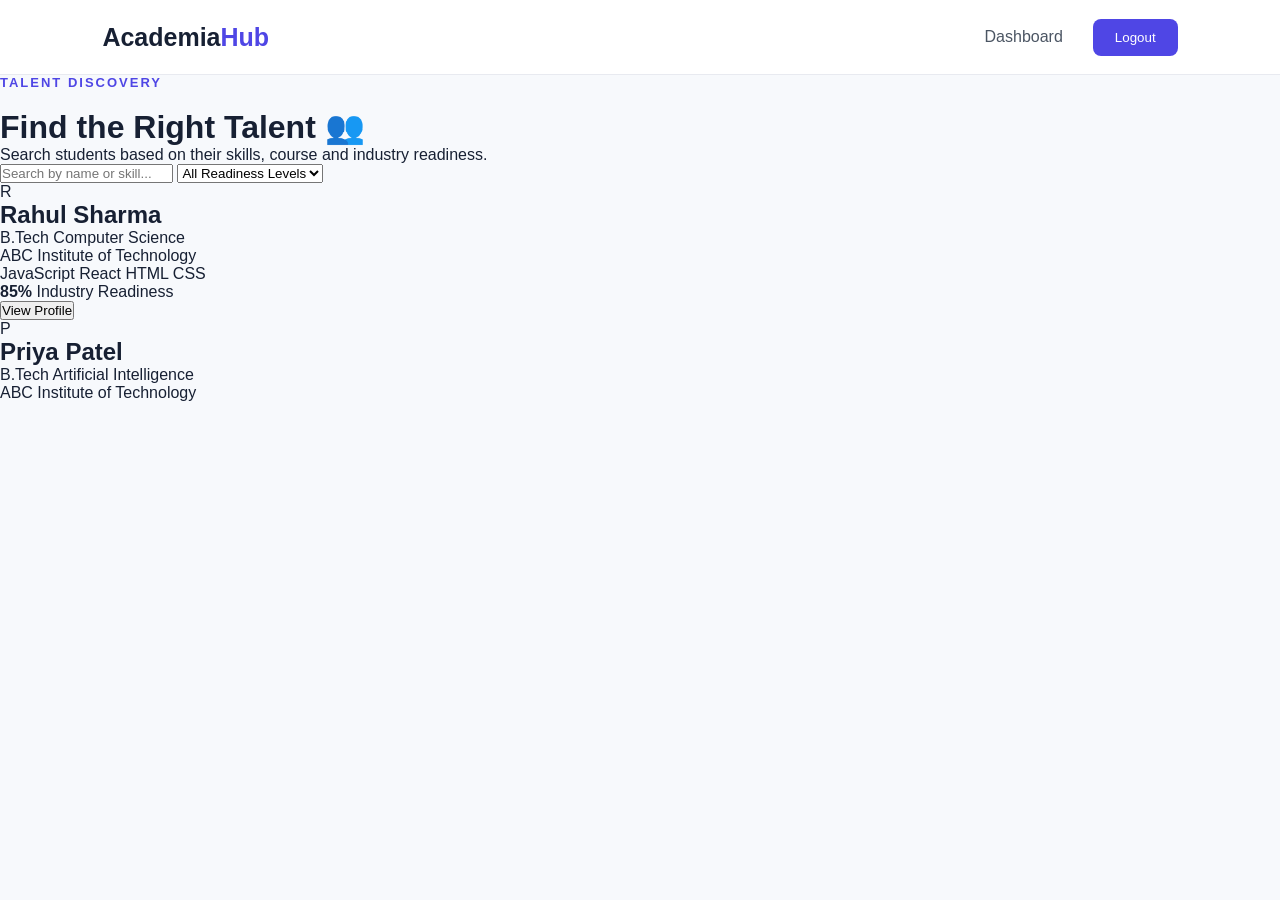
==== candidates.html @ af564497 "Initial frontend upload" ====
<!DOCTYPE html>
<html lang="en">

<head>
    <meta charset="UTF-8">
    <meta name="viewport" content="width=device-width, initial-scale=1.0">

    <title>Find Candidates - AcademiaHub</title>

    <link rel="stylesheet" href="style.css">
</head>

<body>

    <nav>

        <div class="logo">
            Academia<span>Hub</span>
        </div>

        <div class="nav-links">

            <a href="industry-dashboard.html">
                Dashboard
            </a>

            <button onclick="window.location.href='index.html'">
                Logout
            </button>

        </div>

    </nav>


    <main class="candidates-page">

        <div class="candidates-container">

            <p class="section-tag">
                TALENT DISCOVERY
            </p>

            <h1>Find the Right Talent 👥</h1>

            <p class="candidates-description">
                Search students based on their skills,
                course and industry readiness.
            </p>


            <!-- Search -->

            <div class="candidate-search">

                <input
                    type="text"
                    id="candidateSearch"
                    placeholder="Search by name or skill..."
                    onkeyup="filterCandidates()">

                <select
                    id="readinessFilter"
                    onchange="filterCandidates()">

                    <option value="all">
                        All Readiness Levels
                    </option>

                    <option value="90">
                        90%+ Ready
                    </option>

                    <option value="80">
                        80%+ Ready
                    </option>

                    <option value="70">
                        70%+ Ready
                    </option>

                </select>

            </div>


            <!-- Candidate List -->

            <div class="candidate-list">


                <!-- Candidate 1 -->

                <div class="candidate-card"
                    data-search="rahul sharma javascript react html css"
                    data-score="85">

                    <div class="candidate-profile">

                        <div class="candidate-avatar">
                            R
                        </div>

                        <div>

                            <h2>Rahul Sharma</h2>

                            <p>
                                B.Tech Computer Science
                            </p>

                            <p>
                                ABC Institute of Technology
                            </p>

                        </div>

                    </div>


                    <div class="candidate-skills">

                        <span>JavaScript</span>
                        <span>React</span>
                        <span>HTML</span>
                        <span>CSS</span>

                    </div>


                    <div class="candidate-score">

                        <strong>85%</strong>

                        <span>
                            Industry Readiness
                        </span>

                    </div>


                    <button
                        onclick="viewCandidate('Rahul Sharma')">

                        View Profile

                    </button>

                </div>


                <!-- Candidate 2 -->

                <div class="candidate-card"
                    data-search="priya patel python ai machine learning sql"
                    data-score="91">

                    <div class="candidate-profile">

                        <div class="candidate-avatar">
                            P
                        </div>

                        <div>

                            <h2>Priya Patel</h2>

                            <p>
                                B.Tech Artificial Intelligence
                            </p>

                            <p>
                                ABC Institute of Technology
                            </p>
---- style.css ----
* {
    margin: 0;
    padding: 0;
    box-sizing: border-box;
}

html {
    scroll-behavior: smooth;
}

body {
    font-family: Arial, sans-serif;
    background: #f7f9fc;
    color: #172033;
}


/* Navigation */

nav {
    height: 75px;
    display: flex;
    align-items: center;
    justify-content: space-between;
    padding: 0 8%;
    background: white;
    border-bottom: 1px solid #e8eaf0;
}

.logo {
    font-size: 25px;
    font-weight: bold;
}

.logo span {
    color: #4f46e5;
}

.nav-links {
    display: flex;
    align-items: center;
    gap: 30px;
}

.nav-links a {
    text-decoration: none;
    color: #4b5563;
}

.nav-links a:hover {
    color: #4f46e5;
}

.nav-links button {
    border: none;
    background: #4f46e5;
    color: white;
    padding: 11px 22px;
    border-radius: 8px;
    cursor: pointer;
}


/* Hero */

.hero {
    min-height: 620px;
    display: flex;
    align-items: center;
    justify-content: space-between;
    padding: 80px 10%;
    gap: 70px;
}

.hero-text {
    max-width: 600px;
}

.tagline,
.section-tag {
    color: #4f46e5;
    font-size: 13px;
    font-weight: bold;
    letter-spacing: 2px;
    margin-bottom: 18px;
}

.hero h1 {
    font-size: 58px;
    line-height: 1.1;
    margin-bottom: 25px;
}

.hero-text > p:not(.tagline) {
    font-size: 18px;
    line-height: 1.7;
    color: #667085;
}

.hero-buttons {
    display: flex;
    gap: 15px;
    margin-top: 30px;
}

.primary-btn,
.secondary-btn {
    padding: 14px 25px;
    border-radius: 8px;
    cursor: pointer;
    font-size: 15px;
}

.primary-btn {
    border: none;
    background: #4f46e5;
    color: white;
}

.secondary-btn {
    border: 1px solid #d5d9e2;
    background: white;
    color: #172033;
}


/* Hero Card */

.hero-card {
    width: 360px;
    background: white;
    padding: 35px;
    border-radius: 20px;
    box-shadow: 0 20px 50px rgba(30, 40, 80, 0.12);
}

.circle {
    width: 70px;
    height: 70px;
    display: flex;
    align-items: center;
    justify-content: center;
    background: #eef2ff;
    border-radius: 50%;
    font-size: 32px;
    margin-bottom: 20px;
}

.hero-card h2 {
    margin-bottom: 10px;
}

.hero-card p {
    color: #667085;
    line-height: 1.5;
}

.skill {
    margin-top: 25px;
}

.skill span {
    font-size: 14px;
}

.bar {
    height: 8px;
    background: #e5e7eb;
    border-radius: 10px;
    margin-top: 8px;
}

.progress {
    width: 85%;
    height: 100%;
    background: #4f46e5;
    border-radius: 10px;
}

.progress.second {
    width: 70%;
}


/* Features */

.features {
    padding: 90px 10%;
    background: white;
    text-align: center;
}

.features h2 {
    font-size: 38px;
    margin-bottom: 45px;
}

.cards {
    display: grid;
    grid-template-columns: repeat(3, 1fr);
    gap: 25px;
}

.card {
    text-align: left;
    padding: 35px;
    border: 1px solid #e5e7eb;
    border-radius: 15px;
    transition: 0.3s;
}

.card:hover {
    transform: translateY(-8px);
    box-shadow: 0 15px 35px rgba(0, 0, 0, 0.08);
}

.icon {
    font-size: 35px;
    margin-bottom: 20px;
}

.card h3 {
    font-size: 22px;
    margin-bottom: 12px;
}

.card p {
    color: #667085;
    line-height: 1.6;
    margin-bottom: 20px;
}

.card button {
    border: none;
    background: transparent;
    color: #4f46e5;
    font-weight: bold;
    cursor: pointer;
}


/* About */

.about {
    padding: 100px 10%;
    display: flex;
    justify-content: space-between;
    align-items: center;
    gap: 50px;
}

.about > div:first-child {
    max-width: 600px;
}

.about h2 {
    font-size: 40px;
    margin-bottom: 20px;
}

.about p {
    color: #667085;
    line-height: 1.7;
}

.stats {
    display: flex;
    gap: 20px;
}

.stats div {
    background: white;
    padding: 25px;
    border-radius: 12px;
    text-align: center;
    min-width: 120px;
    box-shadow: 0 10px 30px rgba(0,0,0,0.06);
}

.stats strong {
    display: block;
    font-size: 28px;
    color: #4f46e5;
}

.stats span {
    font-size: 13px;
}


/* Footer */

footer {
    padding: 40px 10%;
    background: #111827;
    color: white;
}

footer p {
    color: #9ca3af;
    margin-top: 8px;
}


/* Login Modal */

.modal {
    display: none;
    position: fixed;
    inset: 0;
    background: rgba(0,0,0,0.55);
    align-items: center;
    justify-content: center;
}

.modal-box {
    width: 380px;
    background: white;
    padding: 35px;
    border-radius: 15px;
    position: relative;
}

.modal-box h2 {
    margin-bottom: 8px;
}

.modal-box p {
    color: #667085;
    margin-bottom: 20px;
}

.modal-box input {
    width: 100%;
    padding: 13px;
    margin-bottom: 15px;
    border: 1px solid #d1d5db;
    border-radius: 7px;
}

.modal-box .primary-btn {
    width: 100%;
}

.close {
    position: absolute;
    right: 20px;
    top: 15px;
    font-size: 28px;
    cursor: pointer;
}

.signup {
    text-align: center;
    margin-top: 20px;
}


/* Mobile */

@media (max-width: 800px) {

    .nav-links a {
        display: none;
    }

    .hero {
        flex-direction: column;
        text-align: center;
    }

    .hero-buttons {
        justify-content: center;
    }

    .hero h1 {
        font-size: 42px;
    }

    .cards {
        grid-template-columns: 1fr;
    }

    .about {
        flex-direction: column;
        text-align: center;
    }

    .stats {
        flex-wrap: wrap;
        justify-content: center;
    }
}/* =========================
   STUDENT DASHBOARD
========================= */

.dashboard {
    display: flex;
    min-height: calc(100vh - 75px);
}

/* Sidebar */

.sidebar {
    width: 240px;
    background: white;
    border-right: 1px solid #e5e7eb;
    padding: 30px 20px;
}

.sidebar h3 {
    margin-bottom: 25px;
    color: #4f46e5;
}

.side-btn {
    width: 100%;
    display: block;
    text-align: left;
    padding: 13px 15px;
    margin-bottom: 8px;
    border: none;
    background: transparent;
    border-radius: 8px;
    cursor: pointer;
    font-size: 14px;
    color: #4b5563;
}

.side-btn:hover,
.side-btn.active {
    background: #eef2ff;
    color: #4f46e5;
}

/* Main dashboard */

.dashboard-content {
    flex: 1;
    padding: 45px;
    max-width: 1200px;
}

.welcome {
    margin-bottom: 35px;
}

.welcome h1 {
    font-size: 36px;
    margin-bottom: 10px;
}

.welcome p:not(.section-tag) {
    color: #667085;
}

/* Dashboard cards */

.dashboard-cards {
    display: grid;
    grid-template-columns: repeat(4, 1fr);
    gap: 20px;
    margin-bottom: 30px;
}

.dashboard-card {
    background: white;
    padding: 25px;
    border: 1px solid #e5e7eb;
    border-radius: 12px;
}

.dashboard-icon {
    font-size: 28px;
}

.dashboard-card h2 {
    font-size: 30px;
    margin: 15px 0 5px;
}

.dashboard-card p {
    color: #667085;
}

/* Sections */

.dashboard-section {
    background: white;
    padding: 30px;
    border: 1px solid #e5e7eb;
    border-radius: 12px;
    margin-bottom: 25px;
}

.dashboard-section h2 {
    margin-bottom: 8px;
}

.section-header {
    display: flex;
    justify-content: space-between;
    align-items: center;
}

.section-header p {
    color: #667085;
}

.section-header strong {
    font-size: 25px;
    color: #4f46e5;
}

/* Skill progress */

.large-bar {
    width: 100%;
    height: 12px;
    background: #e5e7eb;
    border-radius: 10px;
    margin: 25px 0 15px;
}

.large-progress {
    width: 80%;
    height: 100%;
    background: #4f46e5;
    border-radius: 10px;
}

.recommendation {
    color: #667085;
    font-size: 14px;
}

/* Opportunities */

.opportunity {
    display: flex;
    justify-content: space-between;
    align-items: center;
    padding: 20px 0;
    border-bottom/* =========================
   ROLE LOGIN PAGE
========================= */

.login-page {
    min-height: calc(100vh - 75px);
    display: flex;
    align-items: center;
    justify-content: center;
    padding: 60px 20px;
}

.login-container {
    width: 100%;
    max-width: 1000px;
    text-align: center;
}

.login-container h1 {
    font-size: 42px;
    margin-bottom: 12px;
}

.login-description {
    color: #667085;
    margin-bottom: 40px;
}

.role-cards {
    display: grid;
    grid-template-columns: repeat(3, 1fr);
    gap: 25px;
}

.role-card {
    background: white;
    border: 1px solid #e5e7eb;
    border-radius: 15px;
    padding: 35px 25px;
    cursor: pointer;
    transition: 0.3s;
}

.role-card:hover {
    transform: translateY(-8px);
    box-shadow: 0 15px 35px rgba(0, 0, 0, 0.10);
    border-color: #4f46e5;
}

.role-icon {
    font-size: 45px;
    margin-bottom: 20px;
}

.role-card h2 {
    margin-bottom: 12px;
}

.role-card p {
    color: #667085;
    line-height: 1.6;
    margin-bottom: 20px;
}

.role-card span {
    color: #4f46e5;
    font-weight: bold;
}


/* Mobile */

@media (max-width: 800px) {

    .role-cards {
        grid-template-columns: 1fr;
    }

    .login-container h1 {
        font-size: 32px;
    }

}/* =========================
   STUDENT PROFILE
========================= */

.profile-page {
    padding: 60px 20px;
}

.profile-container {
    max-width: 950px;
    margin: auto;
}

.profile-container h1 {
    font-size: 42px;
    margin-bottom: 10px;
}

.profile-description {
    color: #667085;
    margin-bottom: 35px;
}

.profile-section {
    background: white;
    padding: 30px;
    margin-bottom: 25px;
    border: 1px solid #e5e7eb;
    border-radius: 12px;
}

.profile-section h2 {
    margin-bottom: 20px;
}

.form-grid {
    display: grid;
    grid-template-columns: 1fr 1fr;
    gap: 20px;
}

.form-group {
    margin-bottom: 18px;
}

.form-group label {
    display: block;
    font-weight: bold;
    font-size: 14px;
    margin-bottom: 8px;
}

.form-group input,
.form-group select,
.form-group textarea {
    width: 100%;
    padding: 13px;
    border: 1px solid #d1d5db;
    border-radius: 7px;
    font-size: 14px;
}

.form-group textarea {
    min-height: 120px;
    resize: vertical;
}

.help-text {
    color: #667085;
    margin-bottom: 20px;
}

.skills-list {
    display: flex;
    flex-wrap: wrap;
    gap: 12px;
}

.skill-option {
    border: 1px solid #d1d5db;
    padding: 10px 15px;
    border-radius: 20px;
    cursor: pointer;
    background: #f9fafb;
}

.skill-option:hover {
    border-color: #4f46e5;
}

.skill-option input {
    margin-right: 6px;
}

.save-profile {
    text-align: right;
    margin-bottom: 40px;
}


/* Mobile */

@media (max-width: 700px) {

    .form-grid {
        grid-template-columns: 1fr;
    }

    .profile-container h1 {
        font-size: 32px;
    }

}/* =========================
   SKILL GAP ANALYSIS
========================= */

.skill-page {
    padding: 60px 20px;
}

.skill-container {
    max-width: 1000px;
    margin: auto;
}

.skill-container h1 {
    font-size: 42px;
    margin-bottom: 10px;
}

.skill-description {
    color: #667085;
    margin-bottom: 35px;
}

/* Match score */

.match-card {
    background: white;
    border: 1px solid #e5e7eb;
    border-radius: 12px;
    padding: 30px;
    display: flex;
    justify-content: space-between;
    align-items: center;
    margin-bottom: 25px;
}

.match-card p {
    color: #667085;
}

.match-score {
    font-size: 45px;
    font-weight: bold;
    color: #4f46e5;
}

/* Skill table */

.skill-section {
    background: white;
    border: 1px solid #e5e7eb;
    border-radius: 12px;
    padding: 30px;
    margin-bottom: 25px;
}

.skill-section h2 {
    margin-bottom: 25px;
}

.skill-table {
    width: 100%;
}

.skill-row {
    display: grid;
    grid-template-columns: 1.5fr 1fr 1fr 1fr;
    gap: 15px;
    padding: 17px 10px;
    border-bottom: 1px solid #eee;
    align-items: center;
}

.skill-row.header {
    font-weight: bold;
    background: #f9fafb;
    border-radius: 7px;
}

.match {
    color: #16803c;
    font-weight: bold;
}

.gap {
    color: #b45309;
    font-weight: bold;
}

/* Improve cards */

.improve-grid {
    display: grid;
    grid-template-columns: repeat(3, 1fr);
    gap: 20px;
}

.improve-card {
    border: 1px solid #e5e7eb;
    padding: 25px;
    border-radius: 10px;
}

.improve-card h3 {
    margin-bottom: 12px;
}

.improve-card p {
    color: #667085;
    line-height: 1.5;
    margin-bottom: 20px;
}

.improve-card button {
    border: none;
    background: #eef2ff;
    color: #4f46e5;
    padding: 10px 15px;
    border-radius: 7px;
    cursor: pointer;
}

/* Recommendation */

.recommendation-box {
    background: #eef2ff;
    padding: 30px;
    border-radius: 12px;
}

.recommendation-box h2 {
    margin-bottom: 12px;
}

.recommendation-box p {
    color: #667085;
    margin-bottom: 20px;
}

/* Mobile */

@media (max-width: 750px) {

    .skill-row {
        grid-template-columns: 1fr;
        gap: 7px;
    }

    .skill-row.header {
        display: none;
    }

    .improve-grid {
        grid-template-columns: 1fr;
    }

    .match-card {
        flex-direction: column;
        align-items: flex-start;
        gap: 20px;
    }

    .skill-container h1 {
        font-size: 32px;
    }
}/* =========================
   JOBS PAGE
========================= */

.jobs-page {
    padding: 60px 20px;
}

.jobs-container {
    max-width: 1000px;
    margin: auto;
}

.jobs-container h1 {
    font-size: 42px;
    margin-bottom: 10px;
}

.jobs-description {
    color: #667085;
    margin-bottom: 30px;
}

.job-search {
    display: grid;
    grid-template-columns: 2fr 1fr;
    gap: 15px;
    margin-bottom: 30px;
}

.job-search input,
.job-search select {
    padding: 14px;
    border: 1px solid #d1d5db;
    border-radius: 8px;
    font-size: 15px;
}

.job-list {
    display: flex;
    flex-direction: column;
    gap: 20px;
}

.job-card {
    background: white;
    border: 1px solid #e5e7eb;
    border-radius: 12px;
    padding: 28px;
}

.job-header {
    display: flex;
    justify-content: space-between;
    align-items: flex-start;
    gap: 20px;
}

.job-header h2 {
    margin-bottom: 7px;
}

.company {
    color: #667085;
}

.match-badge {
    background: #eef2ff;
    color: #4f46e5;
    padding: 8px 12px;
    border-radius: 20px;
    font-weight: bold;
    white-space: nowrap;
}

.job-details {
    display: flex;
    flex-wrap: wrap;
    gap: 15px;
    margin: 20px 0;
    color: #667085;
}

.job-card > p {
    color: #667085;
    line-height: 1.6;
}

.job-footer {
    display: flex;
    justify-content: space-between;
    align-items: center;
    gap: 20px;
    margin-top: 20px;
}

.job-skills {
    font-size: 14px;
    color: #667085;
}

.job-footer button {
    border: none;
    background: #4f46e5;
    color: white;
    padding: 11px 18px;
    border-radius: 7px;
    cursor: pointer;
}

.job-footer button:hover {
    opacity: 0.9;
}


/* Mobile */

@media (max-width: 700px) {

    .job-search {
        grid-template-columns: 1fr;
    }

    .job-header {
        flex-direction: column;
    }

    .job-footer {
        flex-direction: column;
        align-items: flex-start;
    }

    .jobs-container h1 {
        font-size: 32px;
    }

}/* =========================
   INTERNSHIPS PAGE
========================= */

.internship-page {
    padding: 60px 20px;
}

.internship-container {
    max-width: 1000px;
    margin: auto;
}

.internship-container h1 {
    font-size: 42px;
    margin-bottom: 10px;
}

.internship-description {
    color: #667085;
    margin-bottom: 30px;
}

.internship-search {
    display: grid;
    grid-template-columns: 2fr 1fr;
    gap: 15px;
    margin-bottom: 30px;
}

.internship-search input,
.internship-search select {
    padding: 14px;
    border: 1px solid #d1d5db;
    border-radius: 8px;
    font-size: 15px;
}

.internship-list {
    display: flex;
    flex-direction: column;
    gap: 20px;
}

.internship-card {
    background: white;
    border: 1px solid #e5e7eb;
    border-radius: 12px;
    padding: 28px;
}

.internship-top {
    display: flex;
    justify-content: space-between;
    align-items: flex-start;
    gap: 20px;
}

.internship-top h2 {
    margin-bottom: 7px;
}

.internship-details {
    display: flex;
    flex-wrap: wrap;
    gap: 15px;
    margin: 20px 0;
    color: #667085;
}

.internship-card > p {
    color: #667085;
    line-height: 1.6;
}

.internship-footer {
    display: flex;
    justify-content: space-between;
    align-items: center;
    gap: 20px;
    margin-top: 20px;
    color: #667085;
    font-size: 14px;
}

.internship-footer button {
    border: none;
    background: #4f46e5;
    color: white;
    padding: 11px 20px;
    border-radius: 7px;
    cursor: pointer;
}

.internship-footer button:hover {
    opacity: 0.9;
}


/* Mobile */

@media (max-width: 700px) {

    .internship-search {
        grid-template-columns: 1fr;
    }

    .internship-top {
        flex-direction: column;
    }

    .internship-footer {
        flex-direction: column;
        align-items: flex-start;
    }

    .internship-container h1 {
        font-size: 32px;
    }

}/* =========================
   PROJECTS PAGE
========================= */

.projects-page {
    padding: 60px 20px;
}

.projects-container {
    max-width: 950px;
    margin: auto;
}

.projects-container h1 {
    font-size: 42px;
    margin-bottom: 10px;
}

.projects-description {
    color: #667085;
    margin-bottom: 30px;
}

.project-form,
.project-list-section {
    background: white;
    border: 1px solid #e5e7eb;
    border-radius: 12px;
    padding: 30px;
    margin-bottom: 25px;
}

.project-form h2,
.project-list-section h2 {
    margin-bottom: 22px;
}

.project-card {
    border: 1px solid #e5e7eb;
    border-radius: 10px;
    padding: 25px;
    margin-bottom: 18px;
}

.project-card:last-child {
    margin-bottom: 0;
}

.project-card-top {
    display: flex;
    justify-content: space-between;
    align-items: flex-start;
    gap: 20px;
}

.project-card h2 {
    margin-bottom: 10px;
}

.project-card p {
    color: #667085;
    line-height: 1.6;
}

.project-status {
    background: #eef2ff;
    color: #4f46e5;
    padding: 7px 12px;
    border-radius: 20px;
    font-size: 13px;
    font-weight: bold;
    white-space: nowrap;
}

.project-tech {
    display: flex;
    flex-wrap: wrap;
    gap: 8px;
    margin: 20px 0;
}

.project-tech span {
    background: #f3f4f6;
    padding: 7px 11px;
    border-radius: 6px;
    font-size: 13px;
}

.project-card a {
    color: #4f46e5;
    text-decoration: none;
    font-weight: bold;
}

.primary-btn {
    border: none;
    background: #4f46e5;
    color: white;
    padding: 12px 20px;
    border-radius: 7px;
    cursor: pointer;
    font-size: 15px;
}

.primary-btn:hover {
    opacity: 0.9;
}


/* Mobile */

@media (max-width: 700px) {

    .project-card-top {
        flex-direction: column;
    }

    .projects-container h1 {
        font-size: 32px;
    }

}/* =========================
   STUDENTS PAGE
========================= */

.students-page {
    padding: 60px 20px;
}

.students-container {
    max-width: 1000px;
    margin: auto;
}

.students-container h1 {
    font-size: 42px;
    margin-bottom: 10px;
}

.students-description {
    color: #667085;
    margin-bottom: 30px;
}

.student-search {
    margin-bottom: 25px;
}

.student-search input {
    width: 100%;
    padding: 14px;
    border: 1px solid #d1d5db;
    border-radius: 8px;
    font-size: 15px;
}

.student-list {
    display: flex;
    flex-direction: column;
    gap: 18px;
}

.student-card {
    display: grid;
    grid-template-columns: 2fr 2fr 1fr auto;
    align-items: center;
    gap: 20px;
    background: white;
    border: 1px solid #e5e7eb;
    border-radius: 12px;
    padding: 22px;
}

.student-info {
    display: flex;
    align-items: center;
    gap: 15px;
}

.student-info h2 {
    margin-bottom: 5px;
}

.student-info p {
    color: #667085;
    font-size: 14px;
}

.student-avatar {
    width: 48px;
    height: 48px;
    border-radius: 50%;
    background: #eef2ff;
    color: #4f46e5;
    display: flex;
    align-items: center;
    justify-content: center;
    font-weight: bold;
    font-size: 20px;
}

.student-skills {
    display: flex;
    flex-wrap: wrap;
    gap: 7px;
}

.student-skills span {
    background: #f3f4f6;
    padding: 6px 9px;
    border-radius: 6px;
    font-size: 12px;
}

.readiness {
    display: flex;
    flex-direction: column;
    gap: 5px;
}

.readiness strong {
    font-size: 20px;
    color: #4f46e5;
}

.readiness span {
    color: #667085;
    font-size: 12px;
}

.student-card button {
    border: none;
    background: #4f46e5;
    color: white;
    padding: 10px 14px;
    border-radius: 7px;
    cursor: pointer;
}


/* Mobile */

@media (max-width: 850px) {

    .student-card {
        grid-template-columns: 1fr;
    }

    .students-container h1 {
        font-size: 32px;
    }

}/* =========================
   STUDENT DETAILS
========================= */

.student-details-page {
    padding: 50px 20px;
}

.student-details-container {
    max-width: 950px;
    margin: auto;
}

.back-link {
    display: inline-block;
    margin-bottom: 25px;
    color: #4f46e5;
    text-decoration: none;
    font-weight: bold;
}

.student-profile-header {
    display: flex;
    align-items: center;
    gap: 25px;
    background: white;
    border: 1px solid #e5e7eb;
    border-radius: 12px;
    padding: 30px;
    margin-bottom: 25px;
}

.large-avatar {
    width: 80px;
    height: 80px;
    border-radius: 50%;
    background: #eef2ff;
    color: #4f46e5;
    display: flex;
    align-items: center;
    justify-content: center;
    font-size: 32px;
    font-weight: bold;
}

.student-profile-header h1 {
    font-size: 36px;
    margin-bottom: 8px;
}

.student-profile-header p {
    color: #667085;
    margin-bottom: 5px;
}

.details-section {
    background: white;
    border: 1px solid #e5e7eb;
    border-radius: 12px;
    padding: 30px;
    margin-bottom: 25px;
}

.details-section h2 {
    margin-bottom: 22px;
}

.readiness-score {
    display: flex;
    justify-content: space-between;
    align-items: center;
}

.readiness-score p {
    color: #667085;
}

.readiness-score strong {
    font-size: 40px;
    color: #4f46e5;
}

.readiness-bar {
    height: 12px;
    background: #e5e7eb;
    border-radius: 10px;
    margin-top: 20px;
    overflow: hidden;
}

.readiness-progress {
    height: 100%;
    background: #4f46e5;
}

.detail-skills {
    display: grid;
    grid-template-columns: 1fr 1fr;
    gap: 12px;
}

.detail-skill {
    display: flex;
    justify-content: space-between;
    padding: 15px;
    background: #f9fafb;
    border-radius: 8px;
}

.detail-skill strong {
    color: #4f46e5;
}

.detail-project {
    border: 1px solid #e5e7eb;
    padding: 20px;
    border-radius: 9px;
    margin-bottom: 15px;
}

.detail-project:last-child {
    margin-bottom: 0;
}

.detail-project h3 {
    margin-bottom: 8px;
}

.detail-project p {
    color: #667085;
    line-height: 1.5;
}

.action-buttons {
    display: flex;
    gap: 15px;
    flex-wrap: wrap;
}

.secondary-btn {
    border: 1px solid #4f46e5;
    background: white;
    color: #4f46e5;
    padding: 12px 20px;
    border-radius: 7px;
    cursor: pointer;
}


/* Mobile */

@media (max-width: 700px) {

    .student-profile-header {
        flex-direction: column;
        align-items: flex-start;
    }

    .student-profile-header h1 {
        font-size: 30px;
    }

    .detail-skills {
        grid-template-columns: 1fr;
    }

}/* =========================
   CANDIDATES PAGE
========================= */

.candidates-page {
    padding: 60px 20px;
}

.candidates-container {
    max-width: 1050px;
    margin: auto;
}

.candidates-container h1 {
    font-size: 42px;
    margin-bottom: 10px;
}

.candidates-description {
    color: #667085;
    margin-bottom: 30px;
}

.candidate-search {
    display: grid;
    grid-template-columns: 2fr 1fr;
    gap: 15px;
    margin-bottom: 30px;
}

.candidate-search input,
.candidate-search select {
    padding: 14px;
    border: 1px solid #d1d5db;
    border-radius: 8px;
    font-size: 15px;
}

.candidate-list {
    display: flex;
    flex-direction: column;
    gap: 18px;
}

.candidate-card {
    display: grid;
    grid-template-columns: 2fr 2fr 1fr auto;
    align-items: center;
    gap: 20px;

    background: white;
    border: 1px solid #e5e7eb;
    border-radius: 12px;

    padding: 22px;
}

.candidate-profile {
    display: flex;
    align-items: center;
    gap: 15px;
}

.candidate-profile h2 {
    margin-bottom: 5px;
}

.candidate-profile p {
    color: #667085;
    font-size: 13px;
    margin-bottom: 3px;
}

.candidate-avatar {
    width: 52px;
    height: 52px;
    border-radius: 50%;

    background: #eef2ff;
    color: #4f46e5;

    display: flex;
    align-items: center;
    justify-content: center;

    font-size: 21px;
    font-weight: bold;
}

.candidate-skills {
    display: flex;
    flex-wrap: wrap;
    gap: 7px;
}

.candidate-skills span {
    background: #f3f4f6;
    padding: 7px 10px;
    border-radius: 6px;
    font-size: 12px;
}

.candidate-score {
    display: flex;
    flex-direction: column;
    gap: 5px;
}

.candidate-score strong {
    color: #4f46e5;
    font-size: 22px;
}

.candidate-score span {
    color: #667085;
    font-size: 11px;
}

.candidate-card button {
    border: none;
    background: #4f46e5;
    color: white;
    padding: 10px 14px;
    border-radius: 7px;
    cursor: pointer;
}


/* Mobile */

@media (max-width: 900px) {

    .candidate-card {
        grid-template-columns: 1fr;
    }

    .candidate-search {
        grid-template-columns: 1fr;
    }

    .candidates-container h1 {
        font-size: 32px;
    }

}/* =========================
   POST JOB PAGE
========================= */

.post-job-page {
    padding: 50px 20px;
}

.post-job-container {
    max-width: 850px;
    margin: auto;
}

.post-job-container h1 {
    font-size: 42px;
    margin-bottom: 10px;
}

.post-job-description {
    color: #667085;
    margin-bottom: 30px;
}

.job-form {
    background: white;
    border: 1px solid #e5e7eb;
    border-radius: 12px;
    padding: 30px;
}

.form-group {
    display: flex;
    flex-direction: column;
    margin-bottom: 20px;
}

.form-group label {
    font-weight: bold;
    margin-bottom: 8px;
}

.form-group input,
.form-group select,
.form-group textarea {
    width: 100%;
    box-sizing: border-box;
    padding: 13px;
    border: 1px solid #d1d5db;
    border-radius: 8px;
    font-size: 15px;
    font-family: inherit;
}

.form-group textarea {
    resize: vertical;
}

.form-group small {
    color: #667085;
    margin-top: 6px;
}

.form-row {
    display: grid;
    grid-template-columns: 1fr 1fr;
    gap: 20px;
}

.form-actions {
    display: flex;
    justify-content: flex-end;
    gap: 12px;
    margin-top: 10px;
}

.form-actions button {
    font-size: 15px;
}

.success-message {
    display: none;
    background: white;
    border: 1px solid #e5e7eb;
    border-radius: 12px;
    padding: 40px;
    text-align: center;
    margin-top: 20px;
}

.success-message h2 {
    margin-bottom: 10px;
}

.success-message p {
    color: #667085;
    margin-bottom: 25px;
}


/* Mobile */

@media (max-width: 700px) {

    .form-row {
        grid-template-columns: 1fr;
        gap: 0;
    }

    .post-job-container h1 {
        font-size: 32px;
    }

    .form-actions {
        flex-direction: column;
    }

}
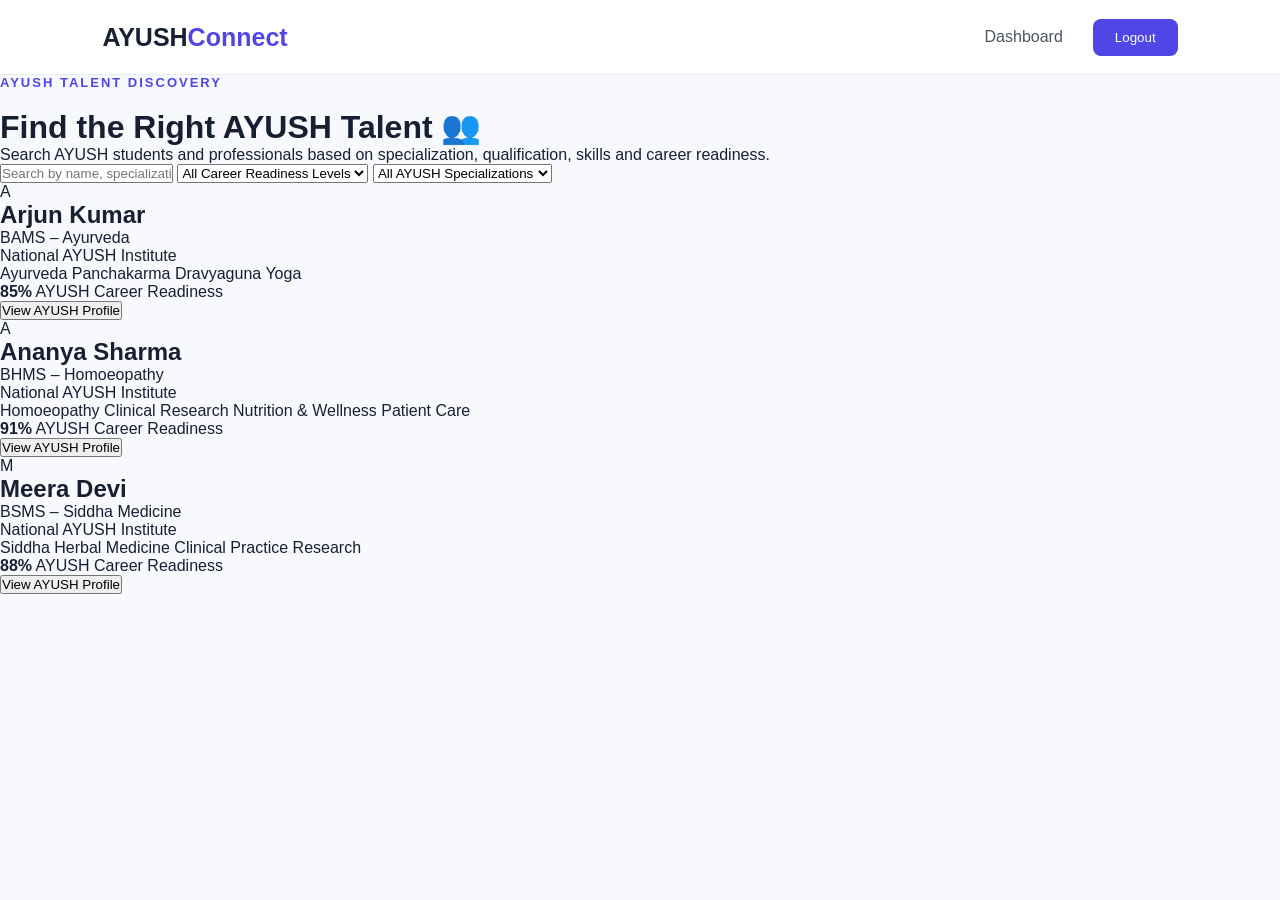
==== commit cb3fe6d8: "Convert website to AYUSH platform" ====
--- a/candidates.html
+++ b/candidates.html
@@ -5,7 +5,7 @@
     <meta charset="UTF-8">
     <meta name="viewport" content="width=device-width, initial-scale=1.0">
 
-    <title>Find Candidates - AcademiaHub</title>
+    <title>Find AYUSH Talent - AYUSH Connect</title>
 
     <link rel="stylesheet" href="style.css">
 </head>
@@ -15,12 +15,12 @@
     <nav>
 
         <div class="logo">
-            Academia<span>Hub</span>
+            AYUSH<span>Connect</span>
         </div>
 
         <div class="nav-links">
 
-            <a href="industry-dashboard.html">
+            <a href="ayush-dashboard.html">
                 Dashboard
             </a>
 
@@ -38,14 +38,14 @@
         <div class="candidates-container">
 
             <p class="section-tag">
-                TALENT DISCOVERY
+                AYUSH TALENT DISCOVERY
             </p>
 
-            <h1>Find the Right Talent 👥</h1>
+            <h1>Find the Right AYUSH Talent 👥</h1>
 
             <p class="candidates-description">
-                Search students based on their skills,
-                course and industry readiness.
+                Search AYUSH students and professionals based on specialization,
+                qualification, skills and career readiness.
             </p>
 
 
@@ -56,7 +56,7 @@
                 <input
                     type="text"
                     id="candidateSearch"
-                    placeholder="Search by name or skill..."
+                    placeholder="Search by name, specialization or skill..."
                     onkeyup="filterCandidates()">
 
                 <select
@@ -64,7 +64,7 @@
                     onchange="filterCandidates()">
 
                     <option value="all">
-                        All Readiness Levels
+                        All Career Readiness Levels
                     </option>
 
                     <option value="90">
@@ -81,6 +81,36 @@
 
                 </select>
 
+                <select
+                    id="specializationFilter"
+                    onchange="filterCandidates()">
+
+                    <option value="all">
+                        All AYUSH Specializations
+                    </option>
+
+                    <option value="ayurveda">
+                        Ayurveda
+                    </option>
+
+                    <option value="homoeopathy">
+                        Homoeopathy
+                    </option>
+
+                    <option value="siddha">
+                        Siddha
+                    </option>
+
+                    <option value="unani">
+                        Unani
+                    </option>
+
+                    <option value="yoga">
+                        Yoga & Naturopathy
+                    </option>
+
+                </select>
+
             </div>
 
 
@@ -92,25 +122,26 @@
                 <!-- Candidate 1 -->
 
                 <div class="candidate-card"
-                    data-search="rahul sharma javascript react html css"
-                    data-score="85">
+                    data-search="arjun kumar ayurveda panchakarma dravyaguna yoga"
+                    data-score="85"
+                    data-specialization="ayurveda">
 
                     <div class="candidate-profile">
 
                         <div class="candidate-avatar">
-                            R
+                            A
                         </div>
 
                         <div>
 
-                            <h2>Rahul Sharma</h2>
-
-                            <p>
-                                B.Tech Computer Science
-                            </p>
-
-                            <p>
-                                ABC Institute of Technology
+                            <h2>Arjun Kumar</h2>
+
+                            <p>
+                                BAMS – Ayurveda
+                            </p>
+
+                            <p>
+                                National AYUSH Institute
                             </p>
 
                         </div>
@@ -120,10 +151,10 @@
 
                     <div class="candidate-skills">
 
-                        <span>JavaScript</span>
-                        <span>React</span>
-                        <span>HTML</span>
-                        <span>CSS</span>
+                        <span>Ayurveda</span>
+                        <span>Panchakarma</span>
+                        <span>Dravyaguna</span>
+                        <span>Yoga</span>
 
                     </div>
 
@@ -133,16 +164,16 @@
                         <strong>85%</strong>
 
                         <span>
-                            Industry Readiness
+                            AYUSH Career Readiness
                         </span>
 
                     </div>
 
 
                     <button
-                        onclick="viewCandidate('Rahul Sharma')">
-
-                        View Profile
+                        onclick="viewCandidate('Arjun Kumar')">
+
+                        View AYUSH Profile
 
                     </button>
 
@@ -152,23 +183,206 @@
                 <!-- Candidate 2 -->
 
                 <div class="candidate-card"
-                    data-search="priya patel python ai machine learning sql"
-                    data-score="91">
+                    data-search="ananya sharma homoeopathy clinical research nutrition wellness patient care"
+                    data-score="91"
+                    data-specialization="homoeopathy">
 
                     <div class="candidate-profile">
 
                         <div class="candidate-avatar">
-                            P
+                            A
                         </div>
 
                         <div>
 
-                            <h2>Priya Patel</h2>
-
-                            <p>
-                                B.Tech Artificial Intelligence
-                            </p>
-
-                            <p>
-                                ABC Institute of Technology
-                            </p>+                            <h2>Ananya Sharma</h2>
+
+                            <p>
+                                BHMS – Homoeopathy
+                            </p>
+
+                            <p>
+                                National AYUSH Institute
+                            </p>
+
+                        </div>
+
+                    </div>
+
+
+                    <div class="candidate-skills">
+
+                        <span>Homoeopathy</span>
+                        <span>Clinical Research</span>
+                        <span>Nutrition & Wellness</span>
+                        <span>Patient Care</span>
+
+                    </div>
+
+
+                    <div class="candidate-score">
+
+                        <strong>91%</strong>
+
+                        <span>
+                            AYUSH Career Readiness
+                        </span>
+
+                    </div>
+
+
+                    <button
+                        onclick="viewCandidate('Ananya Sharma')">
+
+                        View AYUSH Profile
+
+                    </button>
+
+                </div>
+
+
+                <!-- Candidate 3 -->
+
+                <div class="candidate-card"
+                    data-search="meera devi siddha herbal medicine clinical practice research"
+                    data-score="88"
+                    data-specialization="siddha">
+
+                    <div class="candidate-profile">
+
+                        <div class="candidate-avatar">
+                            M
+                        </div>
+
+                        <div>
+
+                            <h2>Meera Devi</h2>
+
+                            <p>
+                                BSMS – Siddha Medicine
+                            </p>
+
+                            <p>
+                                National AYUSH Institute
+                            </p>
+
+                        </div>
+
+                    </div>
+
+
+                    <div class="candidate-skills">
+
+                        <span>Siddha</span>
+                        <span>Herbal Medicine</span>
+                        <span>Clinical Practice</span>
+                        <span>Research</span>
+
+                    </div>
+
+
+                    <div class="candidate-score">
+
+                        <strong>88%</strong>
+
+                        <span>
+                            AYUSH Career Readiness
+                        </span>
+
+                    </div>
+
+
+                    <button
+                        onclick="viewCandidate('Meera Devi')">
+
+                        View AYUSH Profile
+
+                    </button>
+
+                </div>
+
+
+            </div>
+
+        </div>
+
+    </main>
+
+
+    <script>
+
+        function filterCandidates() {
+
+            const search =
+                document.getElementById('candidateSearch')
+                    .value.toLowerCase();
+
+            const readiness =
+                document.getElementById('readinessFilter')
+                    .value;
+
+            const specialization =
+                document.getElementById('specializationFilter')
+                    .value;
+
+
+            document
+                .querySelectorAll('.candidate-card')
+                .forEach(card => {
+
+                    const searchable =
+                        card.dataset.search.toLowerCase();
+
+                    const score =
+                        Number(card.dataset.score);
+
+                    const cardSpecialization =
+                        card.dataset.specialization;
+
+
+                    const matchesSearch =
+                        searchable.includes(search);
+
+
+                    const matchesReadiness =
+                        readiness === 'all' ||
+                        score >= Number(readiness);
+
+
+                    const matchesSpecialization =
+                        specialization === 'all' ||
+                        cardSpecialization === specialization;
+
+
+                    if (
+                        matchesSearch &&
+                        matchesReadiness &&
+                        matchesSpecialization
+                    ) {
+
+                        card.style.display = '';
+
+                    } else {
+
+                        card.style.display = 'none';
+
+                    }
+
+                });
+
+        }
+
+
+        function viewCandidate(name) {
+
+            alert(
+                "AYUSH Profile selected: " + name
+            );
+
+        }
+
+    </script>
+
+</body>
+
+</html>
